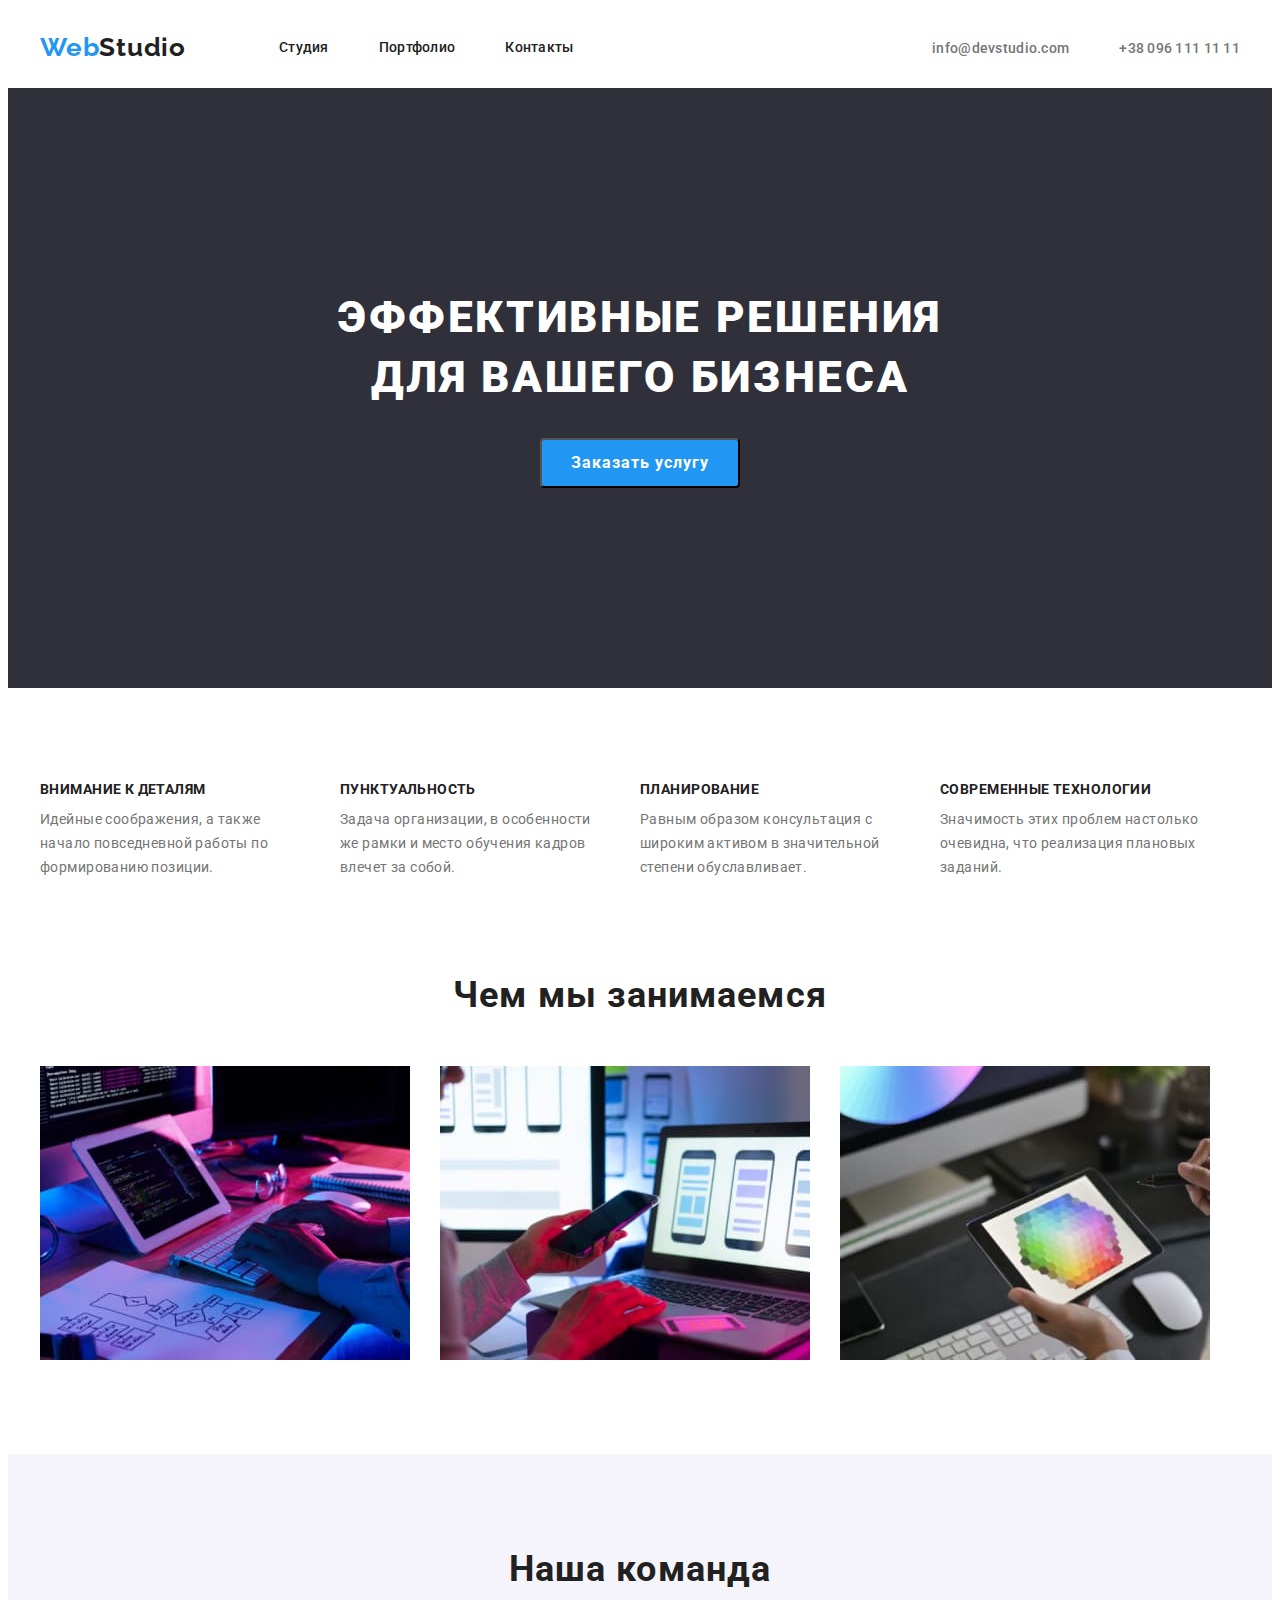
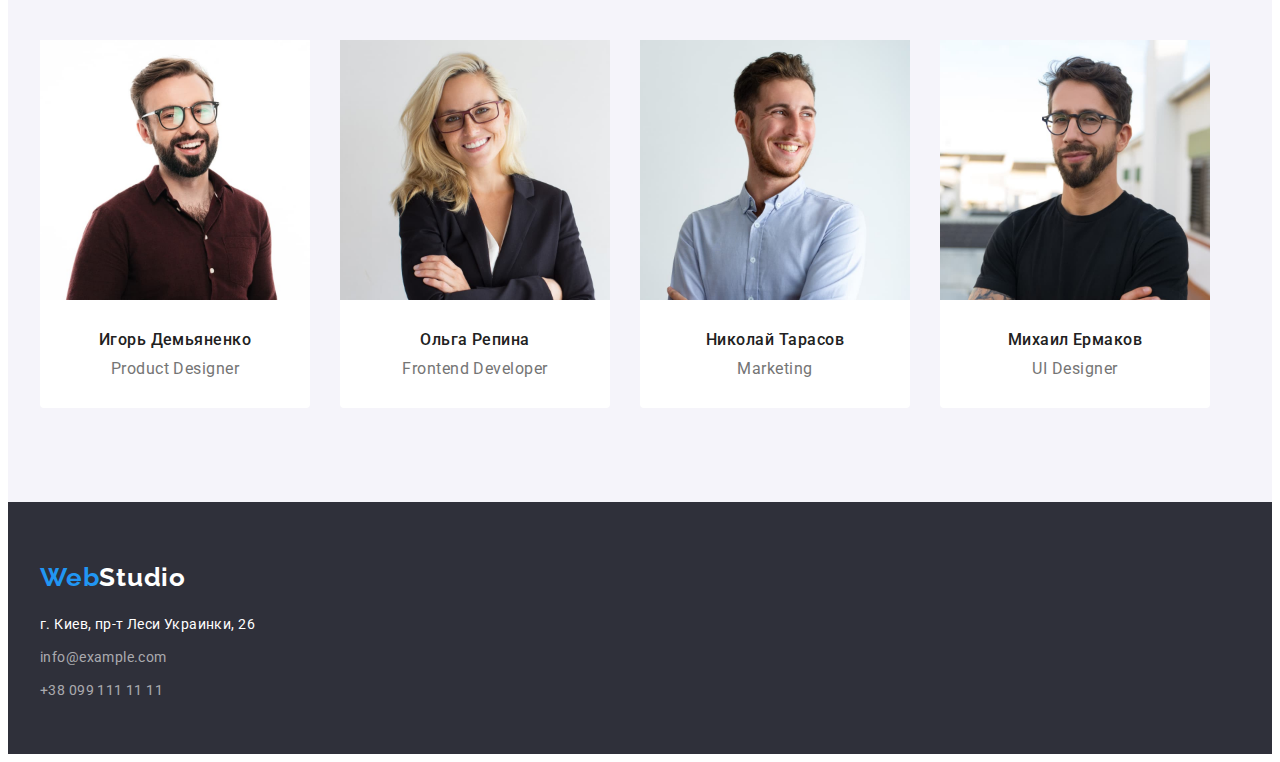
==== index.html @ 6db21815 "дз 3 фікс баг projects portfolio" ====
<!DOCTYPE html>
<html lang="ru">
  <head>
    <meta charset="UTF-8" />
    <meta http-equiv="X-UA-Compatible" content="IE=edge" />
    <meta name="viewport" content="width=device-width, initial-scale=1.0" />
    <title lang="en">Web Studio</title>
    <link
      rel="stylesheet"
      href="https://cdnjs.cloudflare.com/ajax/libs/modern-normalize/1.1.0/modern-normalize.min.css"
      integrity="sha512-wpPYUAdjBVSE4KJnH1VR1HeZfpl1ub8YT/NKx4PuQ5NmX2tKuGu6U/JRp5y+Y8XG2tV+wKQpNHVUX03MfMFn9Q=="
      crossorigin="anonymous"
      referrerpolicy="no-referrer"
    />
    <link href="./css/styles.css" rel="stylesheet" />
    <link rel="preconnect" href="https://fonts.googleapis.com" />
    <link rel="preconnect" href="https://fonts.gstatic.com" crossorigin />
    <link
      href="https://fonts.googleapis.com/css2?family=Raleway:wght@700&family=Roboto:wght@400;500;700;900&display=swap"
      rel="stylesheet"
    />
  </head>
  <body>
    <header class="header">
      <div class="container">
        <nav class="header-nav">
          <a href="./index.html" lang="en" class="header-logo link"
            ><span class="header-web">Web</span><span class="header-studio">Studio</span></a
          >
          <ul class="header-list">
            <li class="header-item list">
              <a href="/" class="header-link-studio link">Студия</a>
            </li>
            <li class="header-item list">
              <a href="./portfolio.html" class="header-link-portfolio link">Портфолио</a>
            </li>
            <li class="header-item list">
              <a href="#footer-address" class="header-link-contacts link">Контакты</a>
            </li>
          </ul>
        </nav>
        <ul class="header-contacts link">
          <li class="header-item list">
            <a href="mailto:info@devstudio.com" class="header-contact link">info@devstudio.com</a>
          </li>
          <li class="header-item list">
            <a href="tel:+380961111111" class="header-contact link">+38 096 111 11 11</a>
          </li>
        </ul>
      </div>
    </header>
    <main class="main">
      <!--Зробити замовлення-->
      <section class="main-order section">
        <div class="container">
          <h1 class="main-order-title">Эффективные решения<br />для вашего бизнеса</h1>
          <button type="button" class="main-order-button button">Заказать услугу</button>
        </div>
      </section>
      <!--Переваги-->
      <section class="section">
        <div class="container">
          <!-- <h2 class="main-benefits-title">Переваги</h2> -->
          <div class="main-benefits">
            <ul class="main-benefits-list">
              <li class="main-benefits-item list">
                <h3 class="main-benefits-item-title">Внимание к деталям</h3>
                <p class="main-benefits-item-text">
                  Идейные соображения, а также начало повседневной работы по формированию позиции.
                </p>
              </li>
              <li class="main-benefits-item list">
                <h3 class="main-benefits-item-title">Пунктуальность</h3>
                <p class="main-benefits-item-text">
                  Задача организации, в особенности же рамки и место обучения кадров влечет за
                  собой.
                </p>
              </li>

              <li class="main-benefits-item list">
                <h3 class="main-benefits-item-title">Планирование</h3>
                <p class="main-benefits-item-text">
                  Равным образом консультация с широким активом в значительной степени
                  обуславливает.
                </p>
              </li>

              <li class="main-benefits-item list">
                <h3 class="main-benefits-item-title">Современные технологии</h3>
                <p class="main-benefits-item-text">
                  Значимость этих проблем настолько очевидна, что реализация плановых заданий.
                </p>
              </li>
            </ul>
          </div>
          <!--Перелік послуг-->
          <!-- <section class="section"> -->
          <div class="main-services">
            <h2 class="main-services-title">Чем мы занимаемся</h2>
            <ul class="main-services-list">
              <li class="main-services-item list">
                <img
                  src="./images/box_1.jpg"
                  alt="планшет клавіатура малюнок"
                  width="370"
                  height="294"
                />
              </li>
              <li class="main-services-item list">
                <img
                  src="./images/box_2.jpg"
                  alt="ноутбук телефон в в руках"
                  width="370"
                  height="294"
                />
              </li>
              <li class="main-services-item list">
                <img src="./images/box_3.jpg" alt="планшет в руках" width="370" height="294" />
              </li>
            </ul>
          </div>
        </div>
      </section>
      <!--Наша команда-->
      <section class="main-team section">
        <div class="container">
          <h2 class="main-team-title">Наша команда</h2>
          <ul class="main-team-list">
            <li class="main-team-item list">
              <img
                src="./images/foto_demjanenko.jpg"
                alt="фото Игорь Демяненко"
                width="270"
                height="260"
              />
              <h3 class="main-team-item-title">Игорь Демьяненко</h3>
              <p lang="en" class="main-team-item-text">Product Designer</p>
            </li>
            <li class="main-team-item list">
              <img
                src="./images/foto_repina.jpg"
                alt="фото Ольга Репина"
                width="270"
                height="260"
              />
              <h3 class="main-team-item-title">Ольга Репина</h3>
              <p lang="en" class="main-team-item-text">Frontend Developer</p>
            </li>
            <li class="main-team-item list">
              <img
                src="./images/foto_tarasov.jpg"
                alt="фото Николай Тарасов"
                width="270"
                height="260"
              />
              <h3 class="main-team-item-title">Николай Тарасов</h3>
              <p lang="en" class="main-team-item-text">Marketing</p>
            </li>
            <li class="main-team-item list list">
              <img
                src="./images/foto_ermakov.jpg"
                alt="фото Михаил Ермаков"
                width="270"
                height="260"
              />
              <h3 class="main-team-item-title">Михаил Ермаков</h3>
              <p lang="en" class="main-team-item-text">UI Designer</p>
            </li>
          </ul>
        </div>
      </section>
    </main>
    <footer class="footer">
      <div class="container">
        <a href="./index.html" lang="en" class="footer-logo link"
          ><span class="footer-web">Web</span><span class="footer-studio">Studio</span></a
        >
        <address class="footer-address" id="footer-address">
          <p class="footer-address-text address">г. Киев, пр-т Леси Украинки, 26</p>
          <ul class="footer-address-list">
            <li class="footer-address-item list">
              <a href="mailto:info@example.com" class="footer-contact link">info@example.com</a>
            </li>
            <li class="footer-address-item list">
              <a href="tel:+380991111111" class="footer-contact link">+38 099 111 11 11</a>
            </li>
          </ul>
        </address>
      </div>
    </footer>
  </body>
</html>
---- css/styles.css ----
body {
  font-family: 'Roboto', sans-serif;
}
p,
h1,
h2,
h3,
h4,
h5,
h6 {
  margin: 0;
}

ul,
ul {
  padding-left: 0;
  margin: 0;
}

button {
  cursor: pointer;
}

img {
  display: block;
}

.link {
  text-decoration: none;
}

.list {
  list-style: none;
}

.container {
  width: 1200px;
  padding-left: 15px;
  padding-right: 15px;
  margin: 0 auto;
}

:root {
  --main-color: #212121;
  --second-color: #757575;
  --third-color: #ffffff;
  --fourth-color: #2196f3;
  --background-color: #2f303a;
  --hover-color: #2196f3;
}

.section {
  padding-top: 94px;
  padding-bottom: 94px;
}

/* -----------------------------HEADER---------------------------- */
.header {
  background-color: #ffffff;
  padding-top: 24px;
  padding-bottom: 25px;
}

.header .container {
  display: flex;
  align-items: center;
}

.header-nav {
  display: flex;
  align-items: center;
}

.header-logo {
  font-family: 'Raleway';
  font-weight: 700;
  font-size: 26px;
  line-height: 1.19;
  letter-spacing: 0.03em;
  margin-right: 93px;
}

.header-web {
  color: var(--fourth-color);
}
.header-studio {
  color: var(--main-color);
}

.header-list {
  font-weight: 500;
  font-size: 14px;
  line-height: 1.38;
  letter-spacing: 0.02em;
  color: var(--main-color);
  display: flex;
  /* margin-right: 331px; */
}

.header-item:not(:last-child) {
  margin-right: 50px;
}

.header-link-studio {
  color: var(--main-color);
}

.header-link-portfolio {
  color: var(--main-color);
}
.header-link-contacts {
  color: var(--main-color);
}

.header-link-studio:hover,
.header-link-studio:focus,
.header-link-studio:active {
  color: var(--hover-color);
}

.header-link-portfolio:hover,
.header-link-portfolio:focus,
.header-link-portfolio:active {
  color: var(--hover-color);
}

.header-link-contacts:hover,
.header-link-contacts:focus,
.header-link-contacts:active {
  color: var(--hover-color);
}

.header-contacts {
  display: flex;
  margin-left: auto;
}
.header-contact {
  font-weight: 500;
  font-size: 14px;
  line-height: 16px;
  letter-spacing: 0.02em;
  color: var(--second-color);
}

.header-contact:hover,
.header-contact:focus {
  color: var(--hover-color);
}

/* -----------------------------MAIN-ORDER---------------------------- */

.main-order {
  background-color: var(--background-color);
  padding-top: 200px;
  padding-bottom: 200px;
}

.main-order-title {
  font-weight: 900;
  font-size: 44px;
  line-height: 1.36;
  text-align: center;
  letter-spacing: 0.06em;
  text-transform: uppercase;
  color: var(--third-color);
  max-width: 696px;
  height: 120px;
  margin-bottom: 30px;
  margin-left: auto;
  margin-right: auto;
  display: block;
}

.main-order-button {
  font-family: inherit;
  font-weight: 700;
  font-size: 16px;
  line-height: 1.88;
  text-align: center;
  letter-spacing: 0.06em;
  color: var(--third-color);
  background-color: var(--hover-color);
  width: 200px;
  height: 50px;
  border-radius: 4px;
  margin: 0 auto;
  display: block;
}

.main-order-button:hover,
.main-order-button:focus {
  color: var(--main-color);
  background-color: #f5f4fa;
}

/* -----------------------------MAIN-BENEFITS---------------------------- */

.main-benefits {
  margin-bottom: 94px;
}

.main-benefits-title {
  /* visibility: hidden; */
}
.main-benefits-list {
  display: flex;
  margin-left: -30px;
  /* display: flex;
  justify-content: space-between; */
}
.main-benefits-item {
  max-width: 270px;
  height: 101;
  flex-basis: calc((100% - 120px) / 4);
  margin-left: 30px;
}
.main-benefits-item-title {
  font-weight: 700;
  font-size: 14px;
  line-height: 1.14;
  letter-spacing: 0.03em;
  text-transform: uppercase;
  color: var(--main-color);
  margin-bottom: 10px;
}

.main-benefits-item-text {
  font-size: 14px;
  line-height: 1.71;
  letter-spacing: 0.03em;
  color: var(--second-color);
}
/* -----------------------------MAIN-SERVICES---------------------------- */
.main-services {
}

.main-services-title {
  font-weight: 700;
  font-size: 36px;
  line-height: 1.17;
  text-align: center;
  letter-spacing: 0.03em;
  color: var(--main-color);
  margin-bottom: 50px;
}
.main-services-list {
  display: flex;
  margin-left: -30px;
  width: 370px;
  height: auto;
  /* display: flex;
  justify-content: space-between; */
}
.main-services-item {
  flex-basis: culc((100% - 90px) / 3);
  margin-left: 30px;
  max-width: 370px;
  height: auto;
}

/* -----------------------------MAIN-TEAM---------------------------- */

.main-team {
  background-color: #f5f4fa;
}
.main-team-title {
  font-weight: 700;
  font-size: 36px;
  line-height: 1.17;
  text-align: center;
  letter-spacing: 0.03em;
  color: var(--main-color);
  padding-top: 0px;
  padding-bottom: 50px;
}
.main-team-list {
  display: flex;
  margin-left: -30px;
  /* justify-content: space-between; */
}

.main-team-item {
  flex-basis: culc((100% - 120px) / 4);
  margin-left: 30px;
  max-width: 270px;
  height: 368;
  background: #ffffff;
  box-shadow: 0px 1px 3px rgba(0, 0, 0, 0.12), 0px 1px 1px rgba(0, 0, 0, 0.14),
    m 0px 2px 1px rgba(0, 0, 0, 0.2);
  border-radius: 0px 0px 4px 4px;
}
.main-team-item-title {
  font-weight: 500;
  font-size: 16px;
  line-height: 1.19;
  text-align: center;
  letter-spacing: 0.03em;
  color: var(--main-color);
  margin-top: 30px;
  margin-bottom: 10px;
}

.main-team-item-text {
  font-size: 16px;
  line-height: 1.19;
  text-align: center;
  letter-spacing: 0.03em;
  color: var(--second-color);
  padding-bottom: 30px;
}

/* -----------------------------MAIN-PORTFOLIO---------------------------- */

.main-portfolio-buttons {
  display: flex;
  justify-content: center;
}

.main-portfolio-button-item {
  padding: 0 8px;
  margin-bottom: 50px;
}

.main-portfolio-button {
  font-family: inherit;
  font-weight: 500;
  font-size: 16px;
  line-height: 1.62;
  text-align: center;
  letter-spacing: 0.03em;
  color: var(--main-color);
  background-color: #f5f4fa;
  width: auto;
  height: 38px;
  border-radius: 4px;
  border-color: #f5f4fa;
  display: block;
  padding: 6px 22px;
}

.main-portfolio-button:hover,
.main-portfolio-button:focus {
  color: var(--third-color);
  background-color: var(--hover-color);
}

.main-portfolio-projects {
  display: flex;
  flex-wrap: wrap;
  margin-left: -30px;
  margin-top: -30px;
}

.main-portfolio-project-item {
  flex-basis: calc((100% - 270px) / 9);
  margin-left: 30px;
  margin-top: 30px;
  background: #ffffff;
  border: 1px solid #eeeeee;
  box-sizing: border-box;
}

.portfolio-title {
  font-weight: 700;
  font-size: 18px;
  line-height: 2;
  letter-spacing: 0.06em;
  color: var(--main-color);
  margin-top: 20px;
  margin-bottom: 4px;
  padding-left: 24px;
}

.portfolio-text {
  font-size: 16px;
  line-height: 1.88;
  letter-spacing: 0.03em;
  color: var(--second-color);
  padding-bottom: 20px;
  padding-left: 24px;
}

/* -----------------------------FOOTER---------------------------- */
.footer {
  background-color: var(--background-color);
  padding-top: 60px;
  padding-bottom: 60px;
}

.footer-logo {
  font-family: 'Raleway';
  font-weight: 700;
  font-size: 26px;
  line-height: 1.19;
  letter-spacing: 0.03em;
}

.footer-web {
  color: var(--fourth-color);
}
.footer-studio {
  color: var(--third-color);
}

.footer-address {
  min-width: 231px;
  height: 81px;
  margin-top: 20px;
}

.footer-address-text {
  font-size: 14px;
  line-height: 1.71;
  letter-spacing: 0.03em;
  color: #ffffff;
  margin-bottom: 9px;
}

.footer-address-item {
  margin-bottom: 9px;
}

.footer-contact {
  font-size: 14px;
  line-height: 1.71;
  letter-spacing: 0.03em;
  color: rgba(255, 255, 255, 0.6);
}

.footer-contact:hover,
.footer-contact:focus {
  color: #ffffff;
}

.address {
  font-style: normal;
}

.footer-address-list {
  font-style: normal;
}
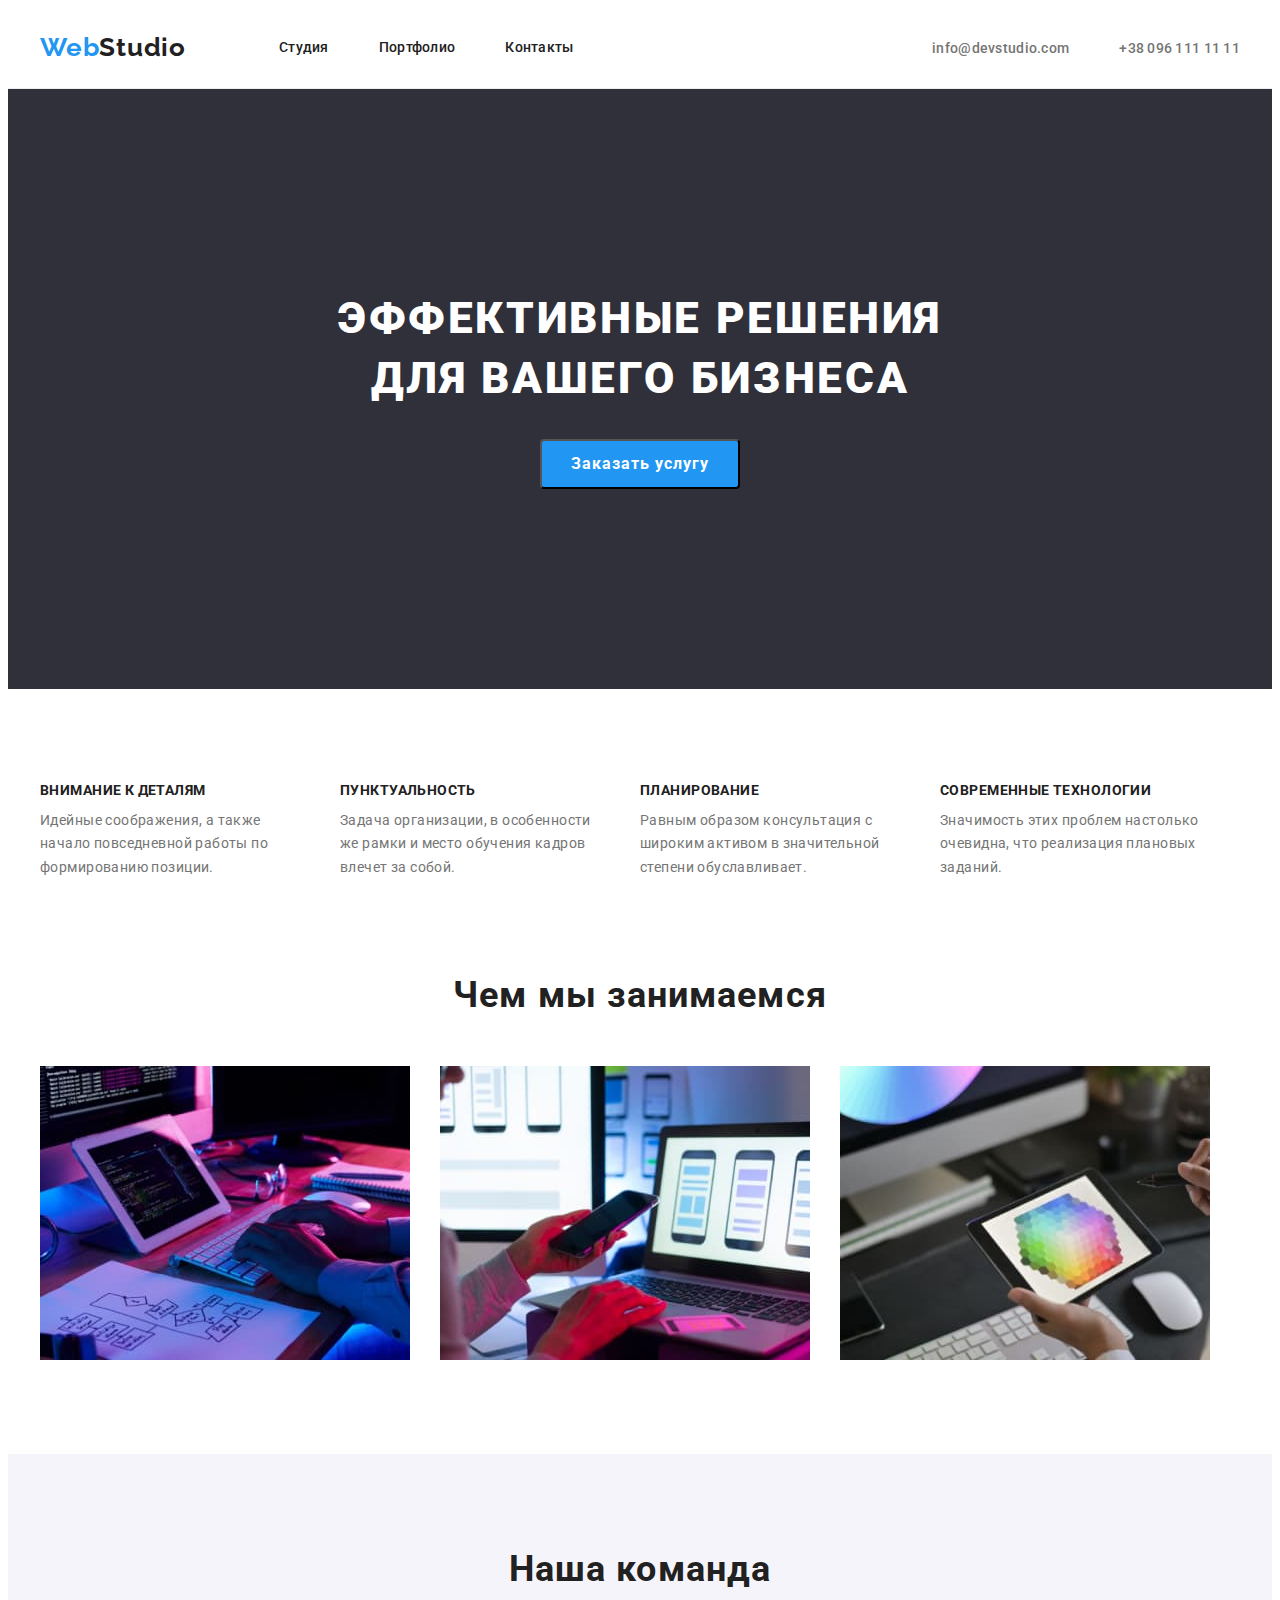
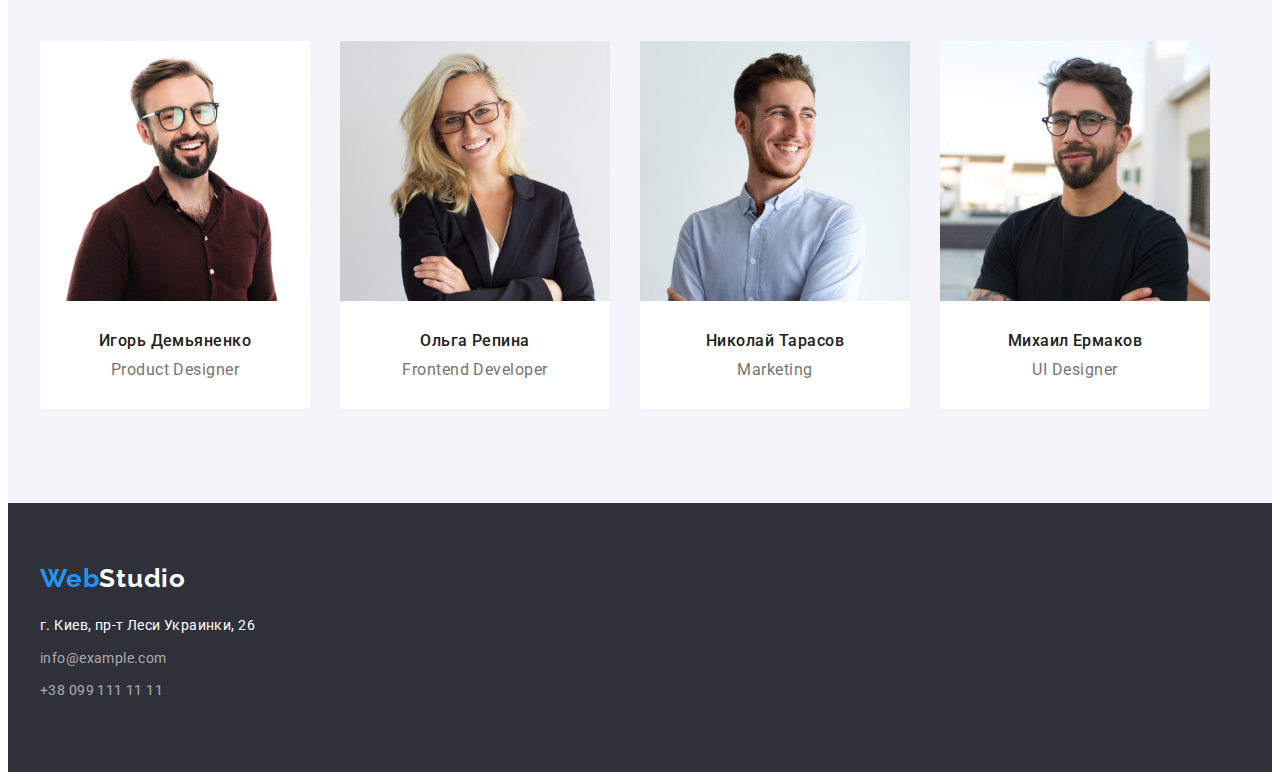
==== commit 468f062c: "ДЗ 3: добавляє бордер на header і бордер на низ карток портфоліо" ====
--- a/index.html
+++ b/index.html
@@ -53,7 +53,7 @@
       <!--Зробити замовлення-->
       <section class="main-order section">
         <div class="container">
-          <h1 class="main-order-title">Эффективные решения<br />для вашего бизнеса</h1>
+          <h1 class="main-order-title">Эффективные решения для вашего бизнеса</h1>
           <button type="button" class="main-order-button button">Заказать услугу</button>
         </div>
       </section>
@@ -99,23 +99,13 @@
             <h2 class="main-services-title">Чем мы занимаемся</h2>
             <ul class="main-services-list">
               <li class="main-services-item list">
-                <img
-                  src="./images/box_1.jpg"
-                  alt="планшет клавіатура малюнок"
-                  width="370"
-                  height="294"
-                />
+                <img src="./images/box_1.jpg" alt="планшет клавіатура малюнок" width="370" auto />
               </li>
               <li class="main-services-item list">
-                <img
-                  src="./images/box_2.jpg"
-                  alt="ноутбук телефон в в руках"
-                  width="370"
-                  height="294"
-                />
+                <img src="./images/box_2.jpg" alt="ноутбук телефон в в руках" width="370" auto />
               </li>
               <li class="main-services-item list">
-                <img src="./images/box_3.jpg" alt="планшет в руках" width="370" height="294" />
+                <img src="./images/box_3.jpg" alt="планшет в руках" width="370" auto />
               </li>
             </ul>
           </div>
@@ -127,42 +117,22 @@
           <h2 class="main-team-title">Наша команда</h2>
           <ul class="main-team-list">
             <li class="main-team-item list">
-              <img
-                src="./images/foto_demjanenko.jpg"
-                alt="фото Игорь Демяненко"
-                width="270"
-                height="260"
-              />
+              <img src="./images/foto_demjanenko.jpg" alt="фото Игорь Демяненко" width="270" auto />
               <h3 class="main-team-item-title">Игорь Демьяненко</h3>
               <p lang="en" class="main-team-item-text">Product Designer</p>
             </li>
             <li class="main-team-item list">
-              <img
-                src="./images/foto_repina.jpg"
-                alt="фото Ольга Репина"
-                width="270"
-                height="260"
-              />
+              <img src="./images/foto_repina.jpg" alt="фото Ольга Репина" width="270" auto />
               <h3 class="main-team-item-title">Ольга Репина</h3>
               <p lang="en" class="main-team-item-text">Frontend Developer</p>
             </li>
             <li class="main-team-item list">
-              <img
-                src="./images/foto_tarasov.jpg"
-                alt="фото Николай Тарасов"
-                width="270"
-                height="260"
-              />
+              <img src="./images/foto_tarasov.jpg" alt="фото Николай Тарасов" width="270" auto" />
               <h3 class="main-team-item-title">Николай Тарасов</h3>
               <p lang="en" class="main-team-item-text">Marketing</p>
             </li>
             <li class="main-team-item list list">
-              <img
-                src="./images/foto_ermakov.jpg"
-                alt="фото Михаил Ермаков"
-                width="270"
-                height="260"
-              />
+              <img src="./images/foto_ermakov.jpg" alt="фото Михаил Ермаков" width="270" auto />
               <h3 class="main-team-item-title">Михаил Ермаков</h3>
               <p lang="en" class="main-team-item-text">UI Designer</p>
             </li>
--- a/css/styles.css
+++ b/css/styles.css
@@ -59,6 +59,7 @@
   background-color: #ffffff;
   padding-top: 24px;
   padding-bottom: 25px;
+  border-bottom: 1px solid #eeeeee;
 }
 
 .header .container {
@@ -164,7 +165,7 @@
   text-transform: uppercase;
   color: var(--third-color);
   max-width: 696px;
-  height: 120px;
+  height: auto;
   margin-bottom: 30px;
   margin-left: auto;
   margin-right: auto;
@@ -282,6 +283,7 @@
 .main-team-item {
   flex-basis: culc((100% - 120px) / 4);
   margin-left: 30px;
+
   max-width: 270px;
   height: 368;
   background: #ffffff;
@@ -347,6 +349,8 @@
 .main-portfolio-projects {
   display: flex;
   flex-wrap: wrap;
+  /* justify-content: space-between; */
+
   margin-left: -30px;
   margin-top: -30px;
 }
@@ -355,10 +359,18 @@
   flex-basis: calc((100% - 270px) / 9);
   margin-left: 30px;
   margin-top: 30px;
-  background: #ffffff;
-  border: 1px solid #eeeeee;
-  box-sizing: border-box;
-}
+}
+
+.portfolio-text-border {
+  border-left: 1px solid #eeeeee;
+  border-right: 1px solid #eeeeee;
+  border-bottom: 1px solid #eeeeee;
+}
+
+/* .main-portfolio-project-item:not(:last-child) {
+  margin-right: 30px;
+  margin-bottom: 30px; 
+} */
 
 .portfolio-title {
   font-weight: 700;
@@ -366,7 +378,7 @@
   line-height: 2;
   letter-spacing: 0.06em;
   color: var(--main-color);
-  margin-top: 20px;
+  padding-top: 20px;
   margin-bottom: 4px;
   padding-left: 24px;
 }
@@ -404,7 +416,8 @@
 
 .footer-address {
   min-width: 231px;
-  height: 81px;
+  height: auto;
+  /* height: 81px; */
   margin-top: 20px;
 }
 
